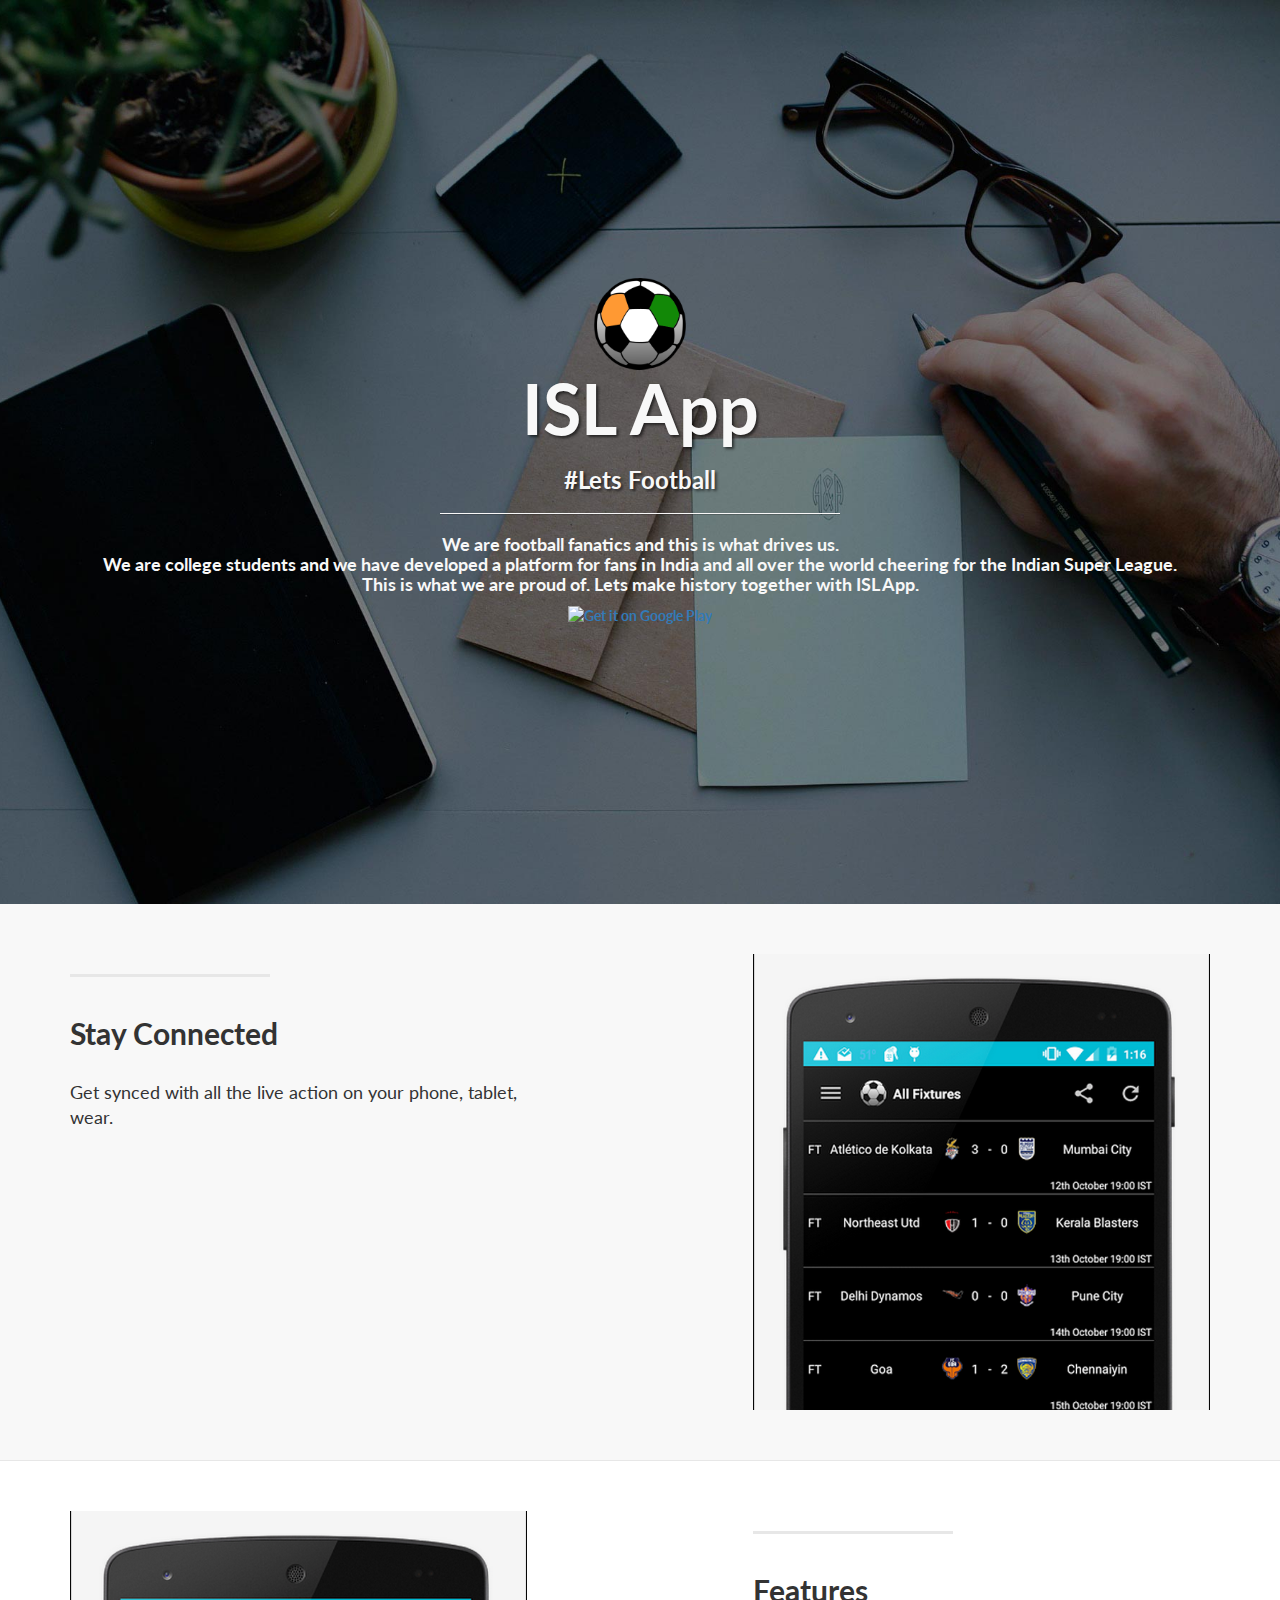
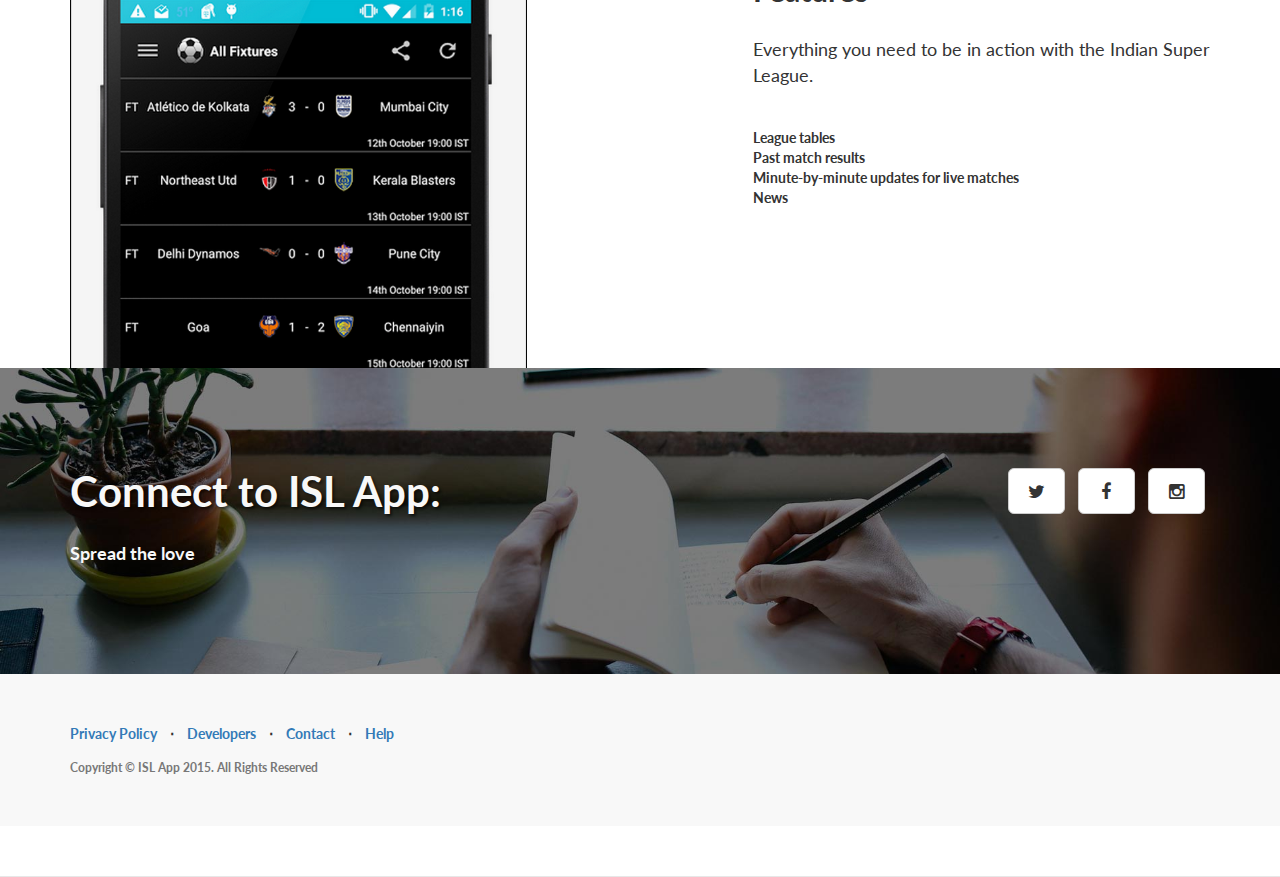
==== index.html @ 9a8cc0c7 "Initial commit" ====
<!DOCTYPE html>
<html lang="en">

<head>

    <meta charset="utf-8">
    <meta http-equiv="X-UA-Compatible" content="IE=edge">
    <meta name="viewport" content="width=device-width, initial-scale=1">
    <meta name="description" content="">
    <meta name="author" content="">

    <title>Landing Page - Start Bootstrap Theme</title>

    <!-- Bootstrap Core CSS -->
    <link href="css/bootstrap.min.css" rel="stylesheet">

    <!-- Custom CSS -->
    <link href="css/landing-page.css" rel="stylesheet">

    <!-- Custom Fonts -->
    <link href="font-awesome/css/font-awesome.min.css" rel="stylesheet" type="text/css">
    <link href="http://fonts.googleapis.com/css?family=Lato:300,400,700,300italic,400italic,700italic" rel="stylesheet" type="text/css">

    <!-- HTML5 Shim and Respond.js IE8 support of HTML5 elements and media queries -->
    <!-- WARNING: Respond.js doesn't work if you view the page via file:// -->
    <!--[if lt IE 9]>
        <script src="https://oss.maxcdn.com/libs/html5shiv/3.7.0/html5shiv.js"></script>
        <script src="https://oss.maxcdn.com/libs/respond.js/1.4.2/respond.min.js"></script>
    <![endif]-->

</head>

<body>

    <!-- Navigation -->
    <!-- <nav class="navbar navbar-default navbar-fixed-top topnav" role="navigation"> -->
        <!-- <div class="container topnav"> -->
            <!-- Brand and toggle get grouped for better mobile display -->
            <!-- <div class="navbar-header"> -->
                <!-- <button type="button" class="navbar-toggle" data-toggle="collapse" data-target="#bs-example-navbar-collapse-1"> -->
                    <!-- <span class="sr-only">Toggle navigation</span> -->
                    <!-- <span class="icon-bar"></span> -->
                    <!-- <span class="icon-bar"></span> -->
                    <!-- <span class="icon-bar"></span> -->
                <!-- </button> -->
                <!-- <a class="navbar-brand topnav" href="#page-top">ISL App</a> -->
            <!-- </div> -->
            <!-- Collect the nav links, forms, and other content for toggling -->
            <!-- <div class="collapse navbar-collapse" id="bs-example-navbar-collapse-1"> -->
                <!-- <ul class="nav navbar-nav navbar-right"> -->
                    <!-- <li> -->
                        <!-- <a href="#about">About</a> -->
                    <!-- </li> -->
                    <!-- <li> -->
                        <!-- <a href="#services">Services</a> -->
                    <!-- </li> -->
                    <!-- <li> -->
                        <!-- <a href="#contact">Contact</a> -->
                    <!-- </li>
                </ul>
            </div> -->
            <!-- /.navbar-collapse -->
        <!-- </div> -->
        <!-- /.container -->
    <!-- </nav> -->


    <!-- Header -->
    <a name="about"></a>
    <div class="intro-header">
        <div class="container">

            <div class="row">
                <div class="col-lg-12">
                    <div class="intro-message">
                      <img alt="logo" src="img/football1.png" width=92 height=92>
                        <h1>ISL App</h1>
                        <h3>#Lets Football</h3>
                        <hr class="intro-divider">
                        <h4>We are football fanatics and this is what drives us.<br> We are college students and we have developed a platform for fans in India and all over the world cheering for the Indian Super League.<br>
                          This is what we are proud of. Lets make history together with ISL App. </h4>
                        <!-- <ul class="list-inline intro-social-buttons">
                            <li>
                                <a href="https://twitter.com/isl_app" target="_blank">
                                  <i class="icon-circled icon-4x fa fa-twitter fa-fw" style="font-size: 2.73em;">
                                  </i>
                                </a>
                            </li>
                            <li>
                                <a href="https://www.facebook.com/islapp" target="_blank">
                                  <i class="icon-circled icon-4x fa fa-facebook fa-fw" style="font-size: 2.73em;">
                                  </i>
                            </li>
                            <li>
                                <a href="https://instagram.com/islapp2014" target="_blank">
                                   <i class="icon-circled icon-4x fa fa-instagram fa-fw" style="font-size: 2.73em;">
                                   </i>
                                 </a>
                            </li>
                        </ul> -->
                        <a href="https://play.google.com/store/apps/details?id=com.islapp" target="_blank">
                          <img alt="Get it on Google Play" src="http://developer.android.com/images/brand/en_generic_rgb_wo_60.png">
                        </a>
                    </div>
                </div>
            </div>

        </div>
        <!-- /.container -->

    </div>
    <!-- /.intro-header -->

    <!-- Page Content -->

	<a  name="services"></a>
    <div class="content-section-a">

        <div class="container">
            <div class="row">
                <div class="col-lg-5 col-sm-6">
                    <hr class="section-heading-spacer">
                    <div class="clearfix"></div>
                    <h2 class="section-heading">Stay Connected</h2>
                    <p class="lead">Get synced with all the live action on your phone, tablet, wear.</p>
                </div>
                <div class="col-lg-5 col-lg-offset-2 col-sm-6">
                    <img class="img-responsive" src="img/islapp3.png" alt="">
                </div>
            </div>

        </div>
        <!-- /.container -->

    </div>

    <!-- /.content-section-a -->

    <div class="content-section-b">

        <div class="container">

            <div class="row">
                <div class="col-lg-5 col-lg-offset-1 col-sm-push-6  col-sm-6">
                    <hr class="section-heading-spacer">
                    <div class="clearfix"></div>
                    <h2 class="section-heading">Features</h2>
                    <p class="lead">Everything you need to be in action with the Indian Super League.</p><br>
                    League tables<br> Past match results<br> Minute-by-minute updates for live matches <br> News <br>
                </div>
                <div class="col-lg-5 col-sm-pull-6  col-sm-6">
                    <img class="img-responsive" src="img/islapp3.png" alt="">
                </div>
            </div>

        </div>
        <!-- /.container -->

    <!-- </div> -->
    <!-- /.content-section-b -->

    <!-- <div class="content-section-a">

        <div class="container">

            <div class="row">
                <div class="col-lg-5 col-sm-6">
                    <hr class="section-heading-spacer">
                    <div class="clearfix"></div>
                    <h2 class="section-heading">Google Web Fonts and<br>Font Awesome Icons</h2>
                    <p class="lead">This template features the 'Lato' font, part of the <a target="_blank" href="http://www.google.com/fonts">Google Web Font library</a>, as well as <a target="_blank" href="http://fontawesome.io">icons from Font Awesome</a>.</p>
                </div>
                <div class="col-lg-5 col-lg-offset-2 col-sm-6">
                    <img class="img-responsive" src="img/phones.png" alt="">
                </div>
            </div>

        </div> -->
        <!-- /.container -->

    <!-- </div> -->
    <!-- /.content-section-a -->

	<a  name="contact"></a>
    <div class="banner">

        <div class="container">

            <div class="row">
                <div class="col-lg-6">
                    <h2>Connect to ISL App:</h2> <br>
                    <h4>Spread the love</h4>
                </div>
                <div class="col-lg-6">
                    <ul class="list-inline banner-social-buttons">
                        <li>
                            <a href="https://twitter.com/isl_app" class="btn btn-default btn-lg"><i class="fa fa-twitter fa-fw"></i></a>
                        </li>
                        <li>
                            <a href="https://www.facebook.com/islapp" class="btn btn-default btn-lg"><i class="fa fa-facebook fa-fw"></i></a>
                        </li>
                        <li>
                            <a href="https://instagram.com/islapp2014" class="btn btn-default btn-lg"><i class="fa fa-instagram fa-fw"></i></a>
                        </li>
                    </ul>
                </div>
            </div>

        </div>
        <!-- /.container -->

    </div>
    <!-- /.banner -->

    <!-- Footer -->
    <footer>
        <div class="container">
            <div class="row">
                <div class="col-lg-12">
                    <ul class="list-inline">
                        <li>
                            <a href="#">Privacy Policy</a>
                        </li>
                        <li class="footer-menu-divider">&sdot;</li>
                        <li>
                            <a href="#about">Developers</a>
                        </li>
                        <li class="footer-menu-divider">&sdot;</li>
                        <li>
                            <a href="#services">Contact</a>
                        </li>
                        <li class="footer-menu-divider">&sdot;</li>
                        <li>
                            <a href="#contact">Help</a>
                        </li>
                    </ul>
                    <p class="copyright text-muted small">Copyright &copy; ISL App 2015. All Rights Reserved</p>
                </div>
            </div>
        </div>
    </footer>

    <!-- jQuery -->
    <script src="js/jquery.js"></script>

    <!-- Bootstrap Core JavaScript -->
    <script src="js/bootstrap.min.js"></script>

</body>

</html>
---- css/landing-page.css ----
/*!
 * Start Bootstrap - Landing Page Bootstrap Theme (http://startbootstrap.com)
 * Code licensed under the Apache License v2.0.
 * For details, see http://www.apache.org/licenses/LICENSE-2.0.
 */

body,
html {
    width: 100%;
    height: 100%;
}

body,
h1,
h2,
h3,
h4,
h5,
h6 {
    font-family: "Lato","Helvetica Neue",Helvetica,Arial,sans-serif;
    font-weight: 700;
}

.topnav {
    font-size: 14px; 
}

.lead {
    font-size: 18px;
    font-weight: 400;
}

.intro-header {
    padding-top: 50px; /* If you're making other pages, make sure there is 50px of padding to make sure the navbar doesn't overlap content! */
    padding-bottom: 50px;
    text-align: center;
    color: #f8f8f8;
    background: url(../img/intro-bg.jpg) no-repeat center center;
    background-size: cover;
}

.intro-message {
    position: relative;
    padding-top: 20%;
    padding-bottom: 20%;
}

.intro-message > h1 {
    margin: 0;
    text-shadow: 2px 2px 3px rgba(0,0,0,0.6);
    font-size: 5em;
}

.intro-divider {
    width: 400px;
    border-top: 1px solid #f8f8f8;
    border-bottom: 1px solid rgba(0,0,0,0.2);
}

.intro-message > h3 {
    text-shadow: 2px 2px 3px rgba(0,0,0,0.6);
}

@media(max-width:767px) {
    .intro-message {
        padding-bottom: 15%;
    }

    .intro-message > h1 {
        font-size: 3em;
    }

    ul.intro-social-buttons > li {
        display: block;
        margin-bottom: 20px;
        padding: 0;
    }

    ul.intro-social-buttons > li:last-child {
        margin-bottom: 0;
    }

    .intro-divider {
        width: 100%;
    }
}

.network-name {
    text-transform: uppercase;
    font-size: 14px;
    font-weight: 400;
    letter-spacing: 2px;
}

.content-section-a {
    padding: 50px 0;
    background-color: #f8f8f8;
}

.content-section-b {
    padding: 50px 0;
    border-top: 1px solid #e7e7e7;
    border-bottom: 1px solid #e7e7e7;
}

.section-heading {
    margin-bottom: 30px;
}

.section-heading-spacer {
    float: left;
    width: 200px;
    border-top: 3px solid #e7e7e7;
}

.banner {
    padding: 100px 0;
    color: #f8f8f8;
    background: url(../img/banner-bg.jpg) no-repeat center center;
    background-size: cover;
}

.banner h2 {
    margin: 0;
    text-shadow: 2px 2px 3px rgba(0,0,0,0.6);
    font-size: 3em;
}

.banner ul {
    margin-bottom: 0;
}

.banner-social-buttons {
    float: right;
    margin-top: 0;
}

@media(max-width:1199px) {
    ul.banner-social-buttons {
        float: left;
        margin-top: 15px;
    }
}

@media(max-width:767px) {
    .banner h2 {
        margin: 0;
        text-shadow: 2px 2px 3px rgba(0,0,0,0.6);
        font-size: 3em;
    }

    ul.banner-social-buttons > li {
        display: block;
        margin-bottom: 20px;
        padding: 0;
    }

    ul.banner-social-buttons > li:last-child {
        margin-bottom: 0;
    }
}

footer {
    padding: 50px 0;
    background-color: #f8f8f8;
}

p.copyright {
    margin: 15px 0 0;
}
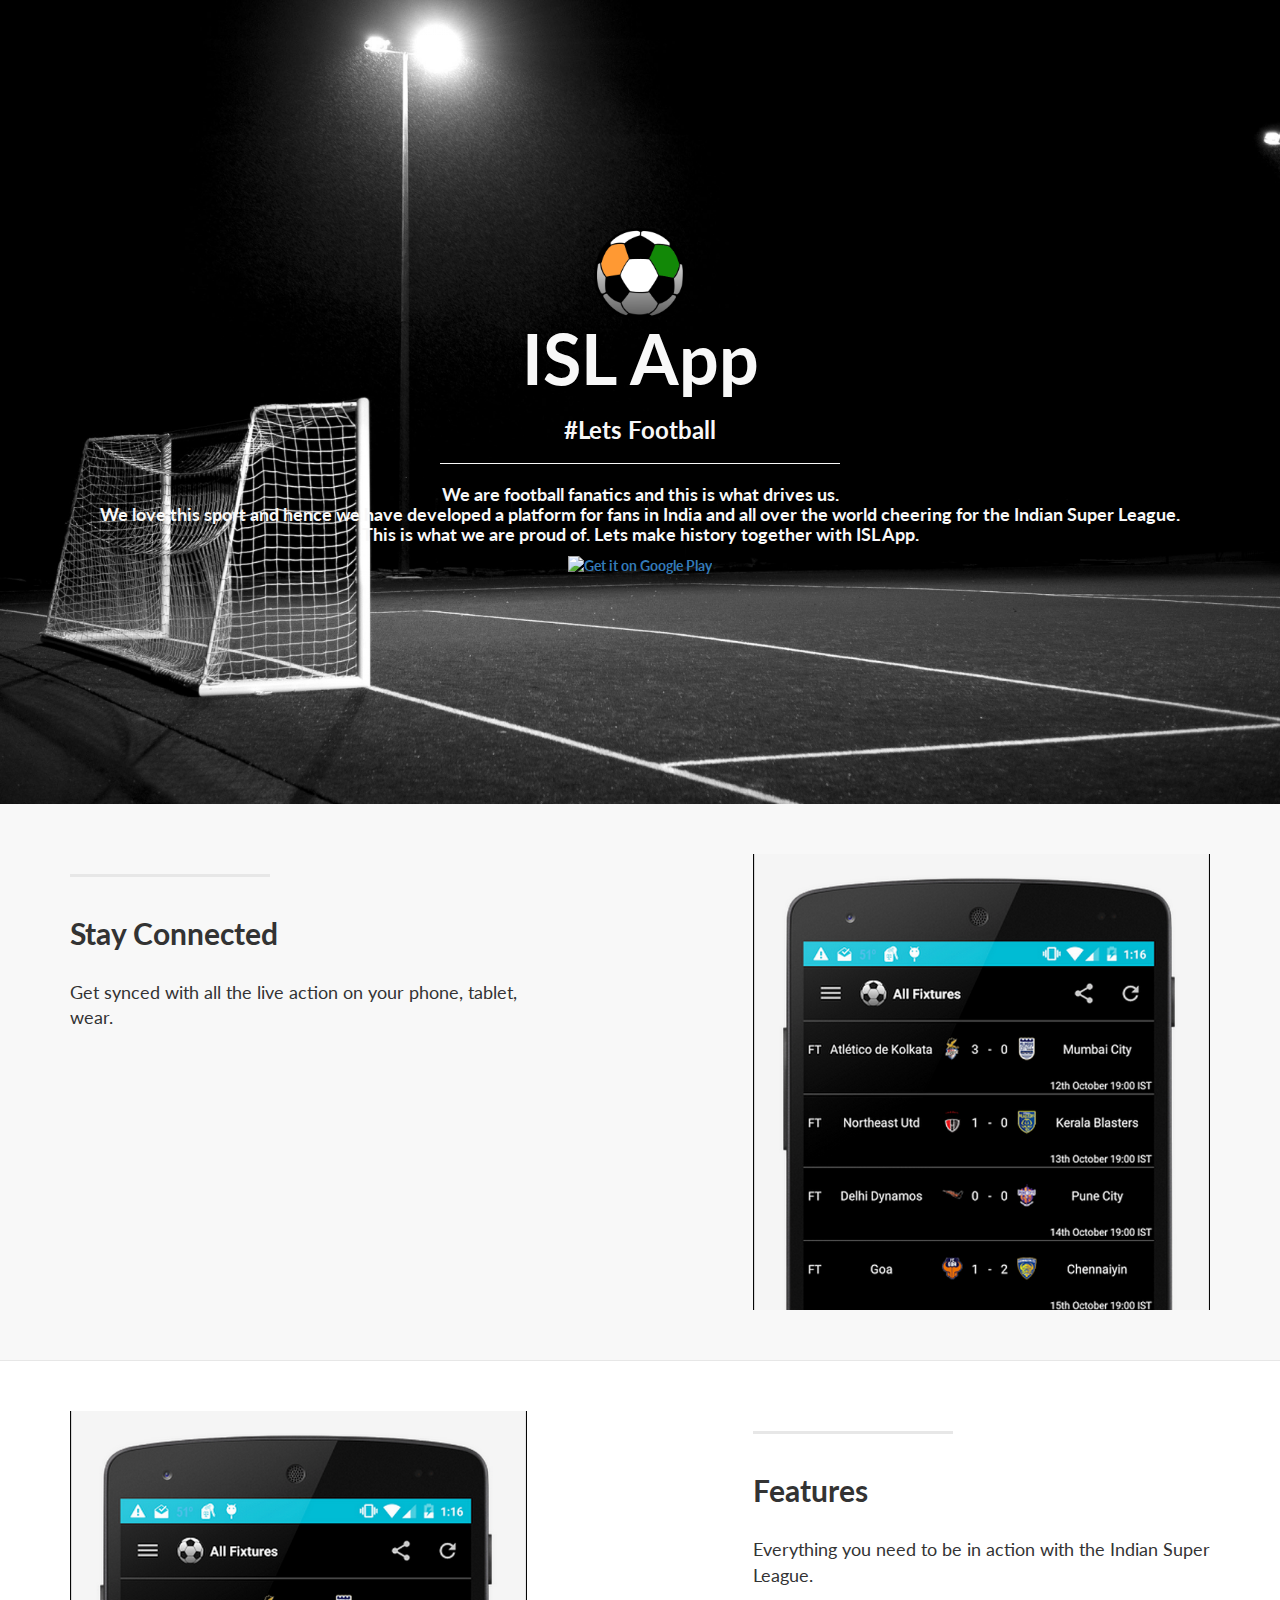
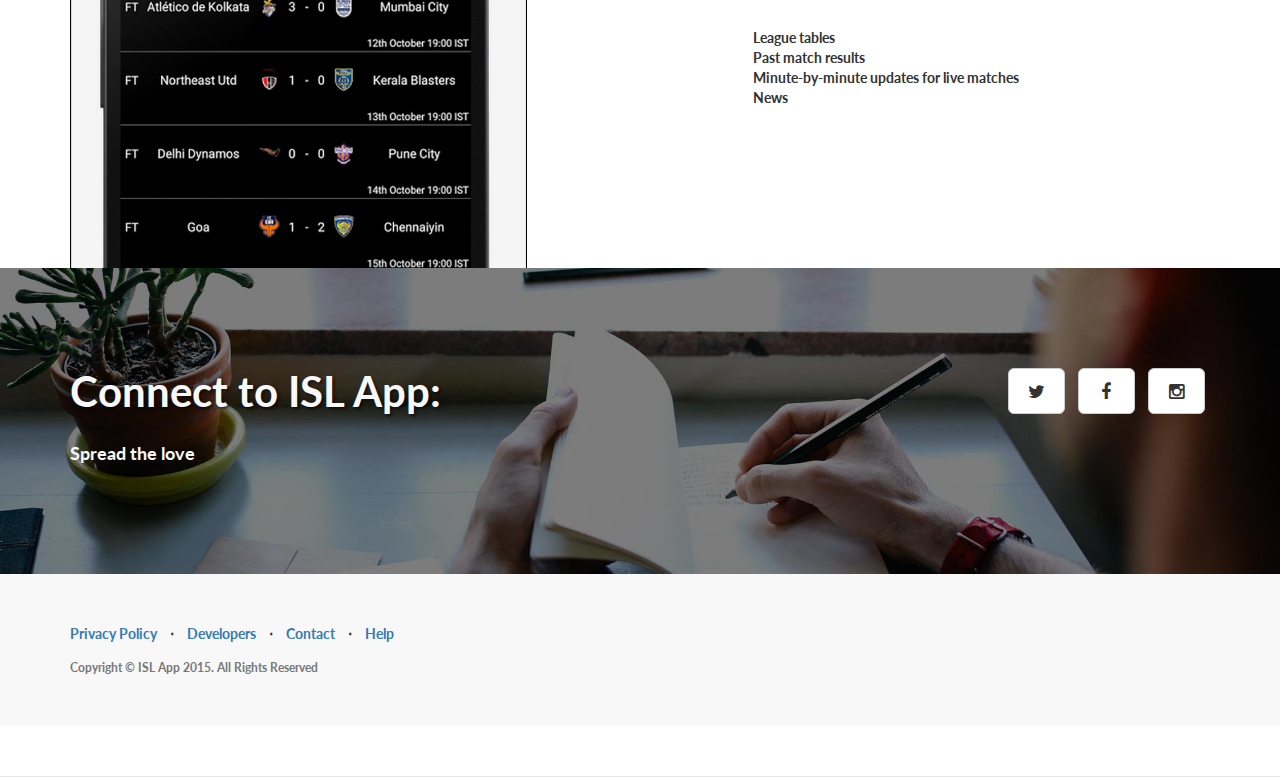
==== commit 9ba10770: "Added modification" ====
--- a/index.html
+++ b/index.html
@@ -77,7 +77,7 @@
                         <h1>ISL App</h1>
                         <h3>#Lets Football</h3>
                         <hr class="intro-divider">
-                        <h4>We are football fanatics and this is what drives us.<br> We are college students and we have developed a platform for fans in India and all over the world cheering for the Indian Super League.<br>
+                        <h4>We are football fanatics and this is what drives us.<br> We love this sport and hence we have developed a platform for fans in India and all over the world cheering for the Indian Super League.<br>
                           This is what we are proud of. Lets make history together with ISL App. </h4>
                         <!-- <ul class="list-inline intro-social-buttons">
                             <li>
--- a/css/landing-page.css
+++ b/css/landing-page.css
@@ -22,7 +22,7 @@
 }
 
 .topnav {
-    font-size: 14px; 
+    font-size: 14px;
 }
 
 .lead {
@@ -31,11 +31,11 @@
 }
 
 .intro-header {
-    padding-top: 50px; /* If you're making other pages, make sure there is 50px of padding to make sure the navbar doesn't overlap content! */
+    /*padding-top: 50px; /* If you're making other pages, make sure there is 50px of padding to make sure the navbar doesn't overlap content! */*/
     padding-bottom: 50px;
     text-align: center;
     color: #f8f8f8;
-    background: url(../img/intro-bg.jpg) no-repeat center center;
+    background: url(../img/footy4.jpeg) no-repeat center center;
     background-size: cover;
 }
 
@@ -167,4 +167,4 @@
 
 p.copyright {
     margin: 15px 0 0;
-}+}
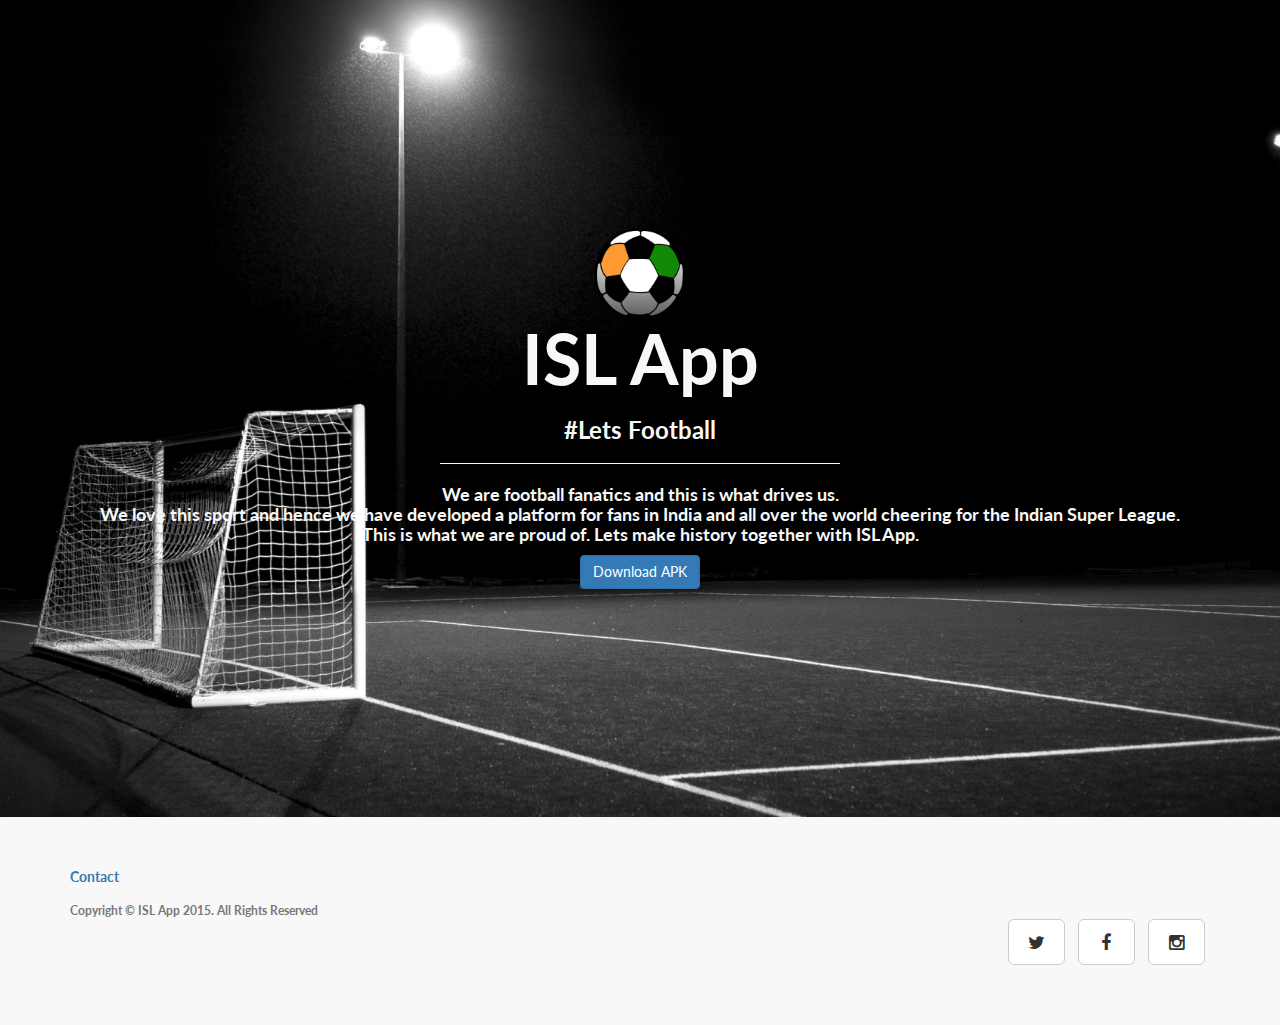
==== commit 1c5ada44: "playing around with buttons" ====
--- a/index.html
+++ b/index.html
@@ -2,15 +2,22 @@
 <html lang="en">
 
 <head>
-
-    <meta charset="utf-8">
+  <meta content='text/html; charset=UTF-8' http-equiv='Content-Type'/>
+<script type="text/javascript">(function() { var b=window,f="chrome",g="tick",k="jstiming";(function(){function d(a){this.t={};this.tick=function(a,d,c){var e=void 0!=c?c:(new Date).getTime();this.t[a]=[e,d];if(void 0==c)try{b.console.timeStamp("CSI/"+a)}catch(h){}};this[g]("start",null,a)}var a;b.performance&&(a=b.performance.timing);var n=a?new d(a.responseStart):new d;b.jstiming={Timer:d,load:n};if(a){var c=a.navigationStart,h=a.responseStart;0<c&&h>=c&&(b[k].srt=h-c)}if(a){var e=b[k].load;0<c&&h>=c&&(e[g]("_wtsrt",void 0,c),e[g]("wtsrt_","_wtsrt",h),e[g]("tbsd_","wtsrt_"))}try{a=null,
+b[f]&&b[f].csi&&(a=Math.floor(b[f].csi().pageT),e&&0<c&&(e[g]("_tbnd",void 0,b[f].csi().startE),e[g]("tbnd_","_tbnd",c))),null==a&&b.gtbExternal&&(a=b.gtbExternal.pageT()),null==a&&b.external&&(a=b.external.pageT,e&&0<c&&(e[g]("_tbnd",void 0,b.external.startE),e[g]("tbnd_","_tbnd",c))),a&&(b[k].pt=a)}catch(p){}})();b.tickAboveFold=function(d){var a=0;if(d.offsetParent){do a+=d.offsetTop;while(d=d.offsetParent)}d=a;750>=d&&b[k].load[g]("aft")};var l=!1;function m(){l||(l=!0,b[k].load[g]("firstScrollTime"))}b.addEventListener?b.addEventListener("scroll",m,!1):b.attachEvent("onscroll",m);
+ })();</script>
     <meta http-equiv="X-UA-Compatible" content="IE=edge">
     <meta name="viewport" content="width=device-width, initial-scale=1">
-    <meta name="description" content="">
-    <meta name="author" content="">
-
-    <title>Landing Page - Start Bootstrap Theme</title>
-
+    <!-- <meta name="description" content=""> -->
+    <!-- <meta name="author" content=""> -->
+    <meta content='Introducing ISL App! Follow all the BUZZ around Indian Super League 2014 |' name='description'/>
+    <!--[if IE]> <script> (function() { var html5 = ("abbr,article,aside,audio,canvas,datalist,details," + "figure,footer,header,hgroup,mark,menu,meter,nav,output," + "progress,section,time,video").split(','); for (var i = 0; i < html5.length; i++) { document.createElement(html5[i]); } try { document.execCommand('BackgroundImageCache', false, true); } catch(e) {} })(); </script> <![endif]-->
+    <title>ISL Android App! Follow all the BUZZ around Indian Super League 2014 http://www.islapp.com</title>
+    <meta content='Introducing ISL Android App! Follow all the BUZZ around Indian Super League 2014| ISL - Indian Super League | News, Fixtures, Live Scores, Videos, Teams, Players,Get Scores On SMS' name='description'/>
+    <meta content='ISL, Indian Super League, Hero, com&#39;on India, Lets football, Atletico de Kolkata, Delhi Dynamos, Kerala Blasters FC, Mumbai City FC, NorthEast United FC, FC Pune City, Indian Football, Indian Football League, sports leagues in India, Soccer, Football, AIFF, IMG, IMG Reliance, STAR, Live Football in India, www.islapp.com,ISL android app,siddesh pillai, subramanian ramvijji, Get Scores On SMS' name='keywords'/>
+    <meta content='www.islapp.com' name='author'/>
+    <meta content='http://www.islapp.com/' property='og:url'/>
+    <meta content='www.islapp.com' property='og:sitename'/>
     <!-- Bootstrap Core CSS -->
     <link href="css/bootstrap.min.css" rel="stylesheet">
 
@@ -27,49 +34,12 @@
         <script src="https://oss.maxcdn.com/libs/html5shiv/3.7.0/html5shiv.js"></script>
         <script src="https://oss.maxcdn.com/libs/respond.js/1.4.2/respond.min.js"></script>
     <![endif]-->
-
 </head>
-
 <body>
-
-    <!-- Navigation -->
-    <!-- <nav class="navbar navbar-default navbar-fixed-top topnav" role="navigation"> -->
-        <!-- <div class="container topnav"> -->
-            <!-- Brand and toggle get grouped for better mobile display -->
-            <!-- <div class="navbar-header"> -->
-                <!-- <button type="button" class="navbar-toggle" data-toggle="collapse" data-target="#bs-example-navbar-collapse-1"> -->
-                    <!-- <span class="sr-only">Toggle navigation</span> -->
-                    <!-- <span class="icon-bar"></span> -->
-                    <!-- <span class="icon-bar"></span> -->
-                    <!-- <span class="icon-bar"></span> -->
-                <!-- </button> -->
-                <!-- <a class="navbar-brand topnav" href="#page-top">ISL App</a> -->
-            <!-- </div> -->
-            <!-- Collect the nav links, forms, and other content for toggling -->
-            <!-- <div class="collapse navbar-collapse" id="bs-example-navbar-collapse-1"> -->
-                <!-- <ul class="nav navbar-nav navbar-right"> -->
-                    <!-- <li> -->
-                        <!-- <a href="#about">About</a> -->
-                    <!-- </li> -->
-                    <!-- <li> -->
-                        <!-- <a href="#services">Services</a> -->
-                    <!-- </li> -->
-                    <!-- <li> -->
-                        <!-- <a href="#contact">Contact</a> -->
-                    <!-- </li>
-                </ul>
-            </div> -->
-            <!-- /.navbar-collapse -->
-        <!-- </div> -->
-        <!-- /.container -->
-    <!-- </nav> -->
-
-
     <!-- Header -->
     <a name="about"></a>
     <div class="intro-header">
         <div class="container">
-
             <div class="row">
                 <div class="col-lg-12">
                     <div class="intro-message">
@@ -79,119 +49,41 @@
                         <hr class="intro-divider">
                         <h4>We are football fanatics and this is what drives us.<br> We love this sport and hence we have developed a platform for fans in India and all over the world cheering for the Indian Super League.<br>
                           This is what we are proud of. Lets make history together with ISL App. </h4>
-                        <!-- <ul class="list-inline intro-social-buttons">
-                            <li>
-                                <a href="https://twitter.com/isl_app" target="_blank">
-                                  <i class="icon-circled icon-4x fa fa-twitter fa-fw" style="font-size: 2.73em;">
-                                  </i>
-                                </a>
-                            </li>
-                            <li>
-                                <a href="https://www.facebook.com/islapp" target="_blank">
-                                  <i class="icon-circled icon-4x fa fa-facebook fa-fw" style="font-size: 2.73em;">
-                                  </i>
-                            </li>
-                            <li>
-                                <a href="https://instagram.com/islapp2014" target="_blank">
-                                   <i class="icon-circled icon-4x fa fa-instagram fa-fw" style="font-size: 2.73em;">
-                                   </i>
-                                 </a>
-                            </li>
-                        </ul> -->
-                        <a href="https://play.google.com/store/apps/details?id=com.islapp" target="_blank">
-                          <img alt="Get it on Google Play" src="http://developer.android.com/images/brand/en_generic_rgb_wo_60.png">
-                        </a>
+                        <a href="/img/football1.png" download><button type="button" class="btn btn-primary">Download APK</button></a>
+
+                        <!-- <a href="https://play.google.com/store/apps/details?id=com.islapp" target="_blank"> -->
+                          <!-- <img alt="Get it on Google Play" src="http://developer.android.com/images/brand/en_generic_rgb_wo_60.png"> -->
+                        <!-- </a> -->
                     </div>
                 </div>
             </div>
-
         </div>
-        <!-- /.container -->
-
     </div>
-    <!-- /.intro-header -->
-
-    <!-- Page Content -->
-
-	<a  name="services"></a>
-    <div class="content-section-a">
-
+    <!-- Footer -->
+    <footer>
         <div class="container">
             <div class="row">
-                <div class="col-lg-5 col-sm-6">
-                    <hr class="section-heading-spacer">
-                    <div class="clearfix"></div>
-                    <h2 class="section-heading">Stay Connected</h2>
-                    <p class="lead">Get synced with all the live action on your phone, tablet, wear.</p>
+                <div class="col-lg-12">
+                    <ul class="list-inline">
+                        <!-- <li>
+                            <a href="privacypolicy.html">Privacy Policy</a>
+                        </li> -->
+                        <!-- <li class="footer-menu-divider">&sdot;</li> -->
+                        <!-- <li>
+                            <a href="">Developers</a>
+                        </li>
+                        <li class="footer-menu-divider">&sdot;</li> -->
+                        <li>
+                            <a href="contact.html">Contact</a>
+                        </li>
+                        <!-- <li class="footer-menu-divider">&sdot;</li>
+                        <li>
+                            <a href="#contact">Help</a>
+                        </li> -->
+                    </ul>
+                    <p class="copyright text-muted small">Copyright &copy; ISL App 2015. All Rights Reserved</p>
                 </div>
-                <div class="col-lg-5 col-lg-offset-2 col-sm-6">
-                    <img class="img-responsive" src="img/islapp3.png" alt="">
-                </div>
-            </div>
-
-        </div>
-        <!-- /.container -->
-
-    </div>
-
-    <!-- /.content-section-a -->
-
-    <div class="content-section-b">
-
-        <div class="container">
-
-            <div class="row">
-                <div class="col-lg-5 col-lg-offset-1 col-sm-push-6  col-sm-6">
-                    <hr class="section-heading-spacer">
-                    <div class="clearfix"></div>
-                    <h2 class="section-heading">Features</h2>
-                    <p class="lead">Everything you need to be in action with the Indian Super League.</p><br>
-                    League tables<br> Past match results<br> Minute-by-minute updates for live matches <br> News <br>
-                </div>
-                <div class="col-lg-5 col-sm-pull-6  col-sm-6">
-                    <img class="img-responsive" src="img/islapp3.png" alt="">
-                </div>
-            </div>
-
-        </div>
-        <!-- /.container -->
-
-    <!-- </div> -->
-    <!-- /.content-section-b -->
-
-    <!-- <div class="content-section-a">
-
-        <div class="container">
-
-            <div class="row">
-                <div class="col-lg-5 col-sm-6">
-                    <hr class="section-heading-spacer">
-                    <div class="clearfix"></div>
-                    <h2 class="section-heading">Google Web Fonts and<br>Font Awesome Icons</h2>
-                    <p class="lead">This template features the 'Lato' font, part of the <a target="_blank" href="http://www.google.com/fonts">Google Web Font library</a>, as well as <a target="_blank" href="http://fontawesome.io">icons from Font Awesome</a>.</p>
-                </div>
-                <div class="col-lg-5 col-lg-offset-2 col-sm-6">
-                    <img class="img-responsive" src="img/phones.png" alt="">
-                </div>
-            </div>
-
-        </div> -->
-        <!-- /.container -->
-
-    <!-- </div> -->
-    <!-- /.content-section-a -->
-
-	<a  name="contact"></a>
-    <div class="banner">
-
-        <div class="container">
-
-            <div class="row">
-                <div class="col-lg-6">
-                    <h2>Connect to ISL App:</h2> <br>
-                    <h4>Spread the love</h4>
-                </div>
-                <div class="col-lg-6">
+                <div class="col-lg-12">
                     <ul class="list-inline banner-social-buttons">
                         <li>
                             <a href="https://twitter.com/isl_app" class="btn btn-default btn-lg"><i class="fa fa-twitter fa-fw"></i></a>
@@ -205,47 +97,11 @@
                     </ul>
                 </div>
             </div>
-
-        </div>
-        <!-- /.container -->
-
-    </div>
-    <!-- /.banner -->
-
-    <!-- Footer -->
-    <footer>
-        <div class="container">
-            <div class="row">
-                <div class="col-lg-12">
-                    <ul class="list-inline">
-                        <li>
-                            <a href="#">Privacy Policy</a>
-                        </li>
-                        <li class="footer-menu-divider">&sdot;</li>
-                        <li>
-                            <a href="#about">Developers</a>
-                        </li>
-                        <li class="footer-menu-divider">&sdot;</li>
-                        <li>
-                            <a href="#services">Contact</a>
-                        </li>
-                        <li class="footer-menu-divider">&sdot;</li>
-                        <li>
-                            <a href="#contact">Help</a>
-                        </li>
-                    </ul>
-                    <p class="copyright text-muted small">Copyright &copy; ISL App 2015. All Rights Reserved</p>
-                </div>
-            </div>
         </div>
     </footer>
-
     <!-- jQuery -->
     <script src="js/jquery.js"></script>
-
     <!-- Bootstrap Core JavaScript -->
     <script src="js/bootstrap.min.js"></script>
-
 </body>
-
 </html>
